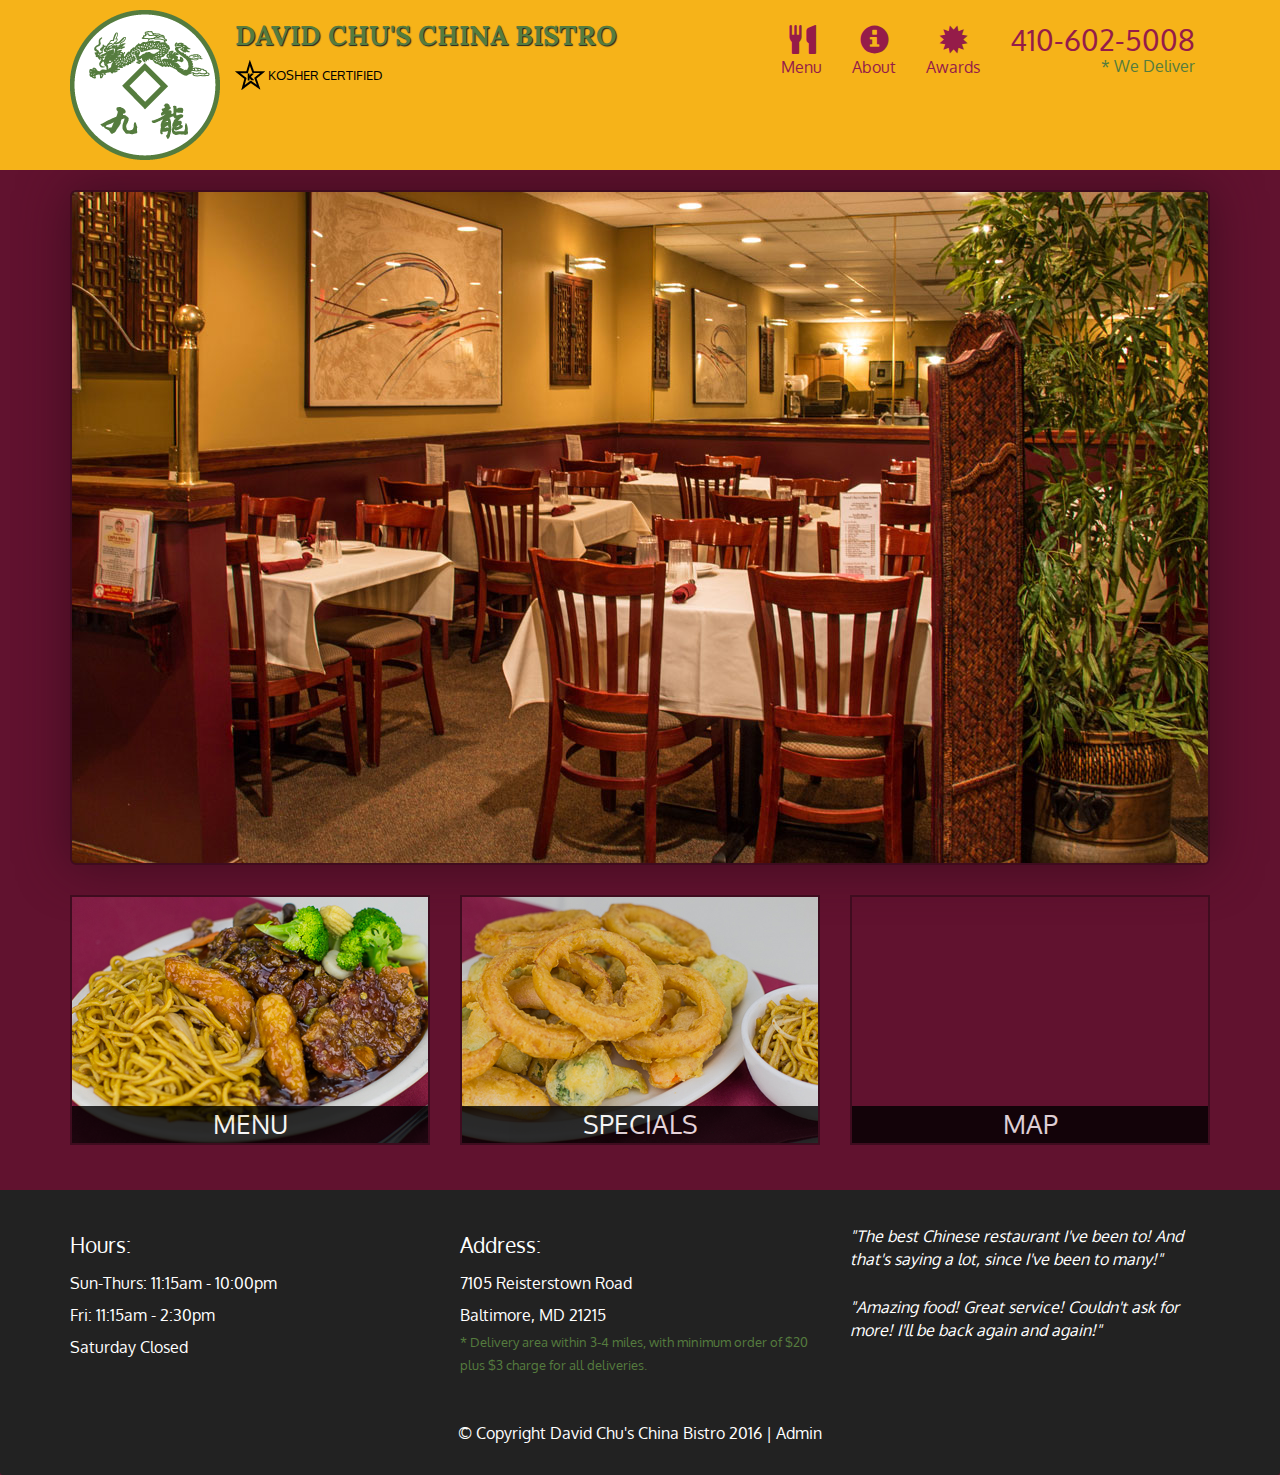
==== index.html @ 9f66aad6 "first commit" ====
<!DOCTYPE html>
<html lang="en">
  <head>
    <meta charset="utf-8">
    <meta http-equiv="X-UA-Compatible" content="IE=edge">
    <meta name="viewport" content="width=device-width, initial-scale=1">
    <title>David Chu's China Bistro</title>
    <link href='https://fonts.googleapis.com/css?family=Oxygen:400,300,700' rel='stylesheet' type='text/css'>
    <link href='https://fonts.googleapis.com/css?family=Lora' rel='stylesheet' type='text/css'>
    <link rel="stylesheet" href="css/bootstrap.min.css">
    <link rel="stylesheet" href="css/restaurant.css">
    <link rel="stylesheet" href="css/common.css">
  </head>
  <body ng-app="restaurant" ng-strict-di>

    <!-- Fixed position loading indicator -->
    <loading class="loading-indicator"></loading>

    <header>
      <nav id="header-nav" class="navbar navbar-default">
        <div class="container">
          <div class="navbar-header">
            <a href="index.html" class="pull-left visible-md visible-lg">
              <div id="logo-img" alt="Logo image"></div>
            </a>

            <div class="navbar-brand">
              <a href="index.html"><h1>David Chu's China Bistro</h1></a>
              <p>
              <img src="images/star-k-logo.png" alt="Kosher certification">
              <span>Kosher Certified</span>
              </p>
            </div>

            <button id="navbarToggle" type="button" class="navbar-toggle collapsed" data-toggle="collapse" data-target="#collapsable-nav" aria-expanded="false">
              <span class="sr-only">Toggle navigation</span>
              <span class="icon-bar"></span>
              <span class="icon-bar"></span>
              <span class="icon-bar"></span>
            </button>
          </div>

          <div id="collapsable-nav" class="collapse navbar-collapse">
            <ul id="nav-list" class="nav navbar-nav navbar-right">
              <li id="navHomeButton" class="visible-xs">
                <a href="index.html">
                  <span class="glyphicon glyphicon-home"></span> Home</a>
              </li>
              <li id="navMenuButton" ui-sref-active="active">
                <a ui-sref="public.menu">
                  <span class="glyphicon glyphicon-cutlery"></span><br class="hidden-xs"> Menu</a>
              </li>
              <li>
                <a href="#">
                  <span class="glyphicon glyphicon-info-sign"></span><br class="hidden-xs"> About</a>
              </li>
              <li>
                <a href="#">
                  <span class="glyphicon glyphicon-certificate"></span><br class="hidden-xs"> Awards</a>
              </li>
              <li id="phone" class="hidden-xs">
                <a href="tel:410-602-5008">
                  <span>410-602-5008</span></a><div>* We Deliver</div>
              </li>
            </ul><!-- #nav-list -->
          </div><!-- .collapse .navbar-collapse -->
        </div><!-- .container -->
      </nav><!-- #header-nav -->
    </header>

    <div id="call-btn" class="visible-xs">
      <a class="btn" href="tel:410-602-5008">
        <span class="glyphicon glyphicon-earphone"></span>
        410-602-5008
      </a>
    </div>
    <div id="xs-deliver" class="text-center visible-xs">* We Deliver</div>

    <ui-view>
      <div class="text-center initial-loading">
        <h2>Loading Site...</h2>
      </div>
    </ui-view>

    <footer class="panel-footer">
      <div class="container">
        <div class="row">
          <section id="hours" class="col-sm-4">
            <span>Hours:</span><br>
            Sun-Thurs: 11:15am - 10:00pm<br>
            Fri: 11:15am - 2:30pm<br>
            Saturday Closed
            <hr class="visible-xs">
          </section>
          <section id="address" class="col-sm-4">
            <span>Address:</span><br>
            7105 Reisterstown Road<br>
            Baltimore, MD 21215
            <p>* Delivery area within 3-4 miles, with minimum order of $20 plus $3 charge for all deliveries.</p>
            <hr class="visible-xs">
          </section>
          <section id="testimonials" class="col-sm-4">
            <p>"The best Chinese restaurant I've been to! And that's saying a lot, since I've been to many!"</p>
            <p>"Amazing food! Great service! Couldn't ask for more! I'll be back again and again!"</p>
          </section>
        </div>
        <div class="text-center">
          &copy; Copyright David Chu's China Bistro 2016 |
          <a ui-sref="admin.auth">Admin</a></div>
      </div>
    </footer>

    <!-- Libs -->
    <script src="lib/jquery-2.1.4.min.js"></script>
    <script src="lib/bootstrap.min.js"></script>
    <script src="lib/angular.min.js"></script>
    <script src="lib/angular-ui-router.min.js"></script>

    <!-- Main Restaurant Module -->
    <script src="src/restaurant.module.js"></script>

    <!-- Common Module -->
    <script src="src/common/common.module.js"></script>
    <script src="src/common/loading/loading.component.js"></script>
    <script src="src/common/loading/loading.interceptor.js"></script>
    <script src="src/common/menu.service.js"></script>

    <!-- Public Module -->
    <script src="src/public/public.module.js"></script>
    <script src="src/public/public.routes.js"></script>
    <script src="src/public/menu/menu.controller.js"></script>
    <script src="src/public/menu-category/menu-category.component.js"></script>
    <script src="src/public/menu-items/menu-items.controller.js"></script>
    <script src="src/public/menu-item/menu-item.component.js"></script>

    <!-- ADMIN SITE -->

    <!--Application files -->

  </body>

</html>
---- css/restaurant.css ----
body {
  font-size: 16px;
  color: #fff;
  background-color: #61122f;
  font-family: 'Oxygen', sans-serif;
}

.initial-loading {
  margin-top: 60px;
}

/** HEADER **/
#header-nav {
  background-color: #f6b319;
  border-radius: 0;
  border: 0;
}

#logo-img {
  background: url('../images/restaurant-logo_large.png') no-repeat;
  width: 150px;
  height: 150px;
  margin: 10px 15px 10px 0;
}

.navbar-brand {
  padding-top: 25px;
}
.navbar-brand h1 { /* Restaurant name */
  font-family: 'Lora', serif;
  color: #557c3e;
  font-size: 1.5em;
  text-transform: uppercase;
  font-weight: bold;
  text-shadow: 1px 1px 1px #222;
  margin-top: 0;
  margin-bottom: 0;
  line-height: .75;
}
.navbar-brand a:hover, .navbar-brand a:focus {
  text-decoration: none;
}
.navbar-brand p { /* Kosher cert */
  color: #000;
  text-transform: uppercase;
  font-size: .7em;
  margin-top: 15px;
}
.navbar-brand p span { /* Star-K */
  vertical-align: middle;
}

#nav-list {
  margin-top: 10px;
}
#nav-list a {
  color: #951C49;
  text-align: center;
}
#nav-list a:hover {
  background: #E7E7E7;
}
#nav-list a span {
  font-size: 1.8em;
}

#phone {
  margin-top: 5px;
}
#phone a { /* Phone number */
  text-align: right;
  padding-bottom: 0;
}
#phone div { /* We Deliver */
  color: #557c3e;
  text-align: right;
  padding-right: 15px;
}

.navbar-header button.navbar-toggle, .navbar-header .icon-bar {
  border: 1px solid #61122f;
}
.navbar-header button.navbar-toggle {
  clear: both;
  margin-top: -30px;
}
/* END HEADER */

/* FOOTER */
.panel-footer {
  margin-top: 30px;
  padding-top: 35px;
  padding-bottom: 30px;
  background-color: #222;
  border-top: 0;
}
.panel-footer div.row {
  margin-bottom: 35px;
}
#hours, #address {
  line-height: 2;
}
#hours > span, #address > span {
  font-size: 1.3em;
}
#address p {
  color: #557c3e;
  font-size: .8em;
  line-height: 1.8;
}
#testimonials {
  font-style: italic;
}
#testimonials p:nth-child(2) {
  margin-top: 25px;
}
a[ui-sref="admin.auth"] {
  color: #fff;
}
/* END FOOTER */

/********** Medium devices only **********/
@media (min-width: 992px) and (max-width: 1199px) {
  /* Header */
  #logo-img {
    background: url('../images/restaurant-logo_medium.png') no-repeat;
    width: 100px;
    height: 100px;
    margin: 5px 5px 5px 0;
  }
  /* End Header */
}


/********** Extra small devices only **********/
@media (max-width: 767px) {
  /* Header */
  .navbar-brand {
    padding-top: 10px;
    height: 80px;
  }
  .navbar-brand h1 { /* Restaurant name */
    padding-top: 10px;
    font-size: 5vw; /* 1vw = 1% of viewport width */
  }
  .navbar-brand p { /* Kosher cert */
    font-size: .6em;
    margin-top: 12px;
  }
  .navbar-brand p img { /* Star-K */
    height: 20px;
  }

  #collapsable-nav a { /* Collapsed nav menu text */
    font-size: 1.2em;
  }
  #collapsable-nav a span { /* Collapsed nav menu glyph */
    font-size: 1em;
    margin-right: 5px;
  }

  #call-btn > a {
    font-size: 1.5em;
    display: block;
    margin: 0 20px;
    padding: 10px;
    border: 2px solid #fff;
    background-color: #f6b319;
    color: #951c49;
  }
  #xs-deliver {
    margin-top: 5px;
    font-size: .7em;
    letter-spacing: .1em;
    text-transform: uppercase;
  }
  /* End Header */

  /* Footer */
  .panel-footer section {
    margin-bottom: 30px;
    text-align: center;
  }
  .panel-footer section:nth-child(3) {
    margin-bottom: 0; /* margin already exists on the whole row */
  }
  .panel-footer section hr {
    width: 50%;
  }
  /* End Footer */
}


/********** Super extra small devices Only :-) (e.g., iPhone 4) **********/
@media (max-width: 479px) {
  /* Header */
  .navbar-brand h1 { /* Restaurant name */
    padding-top: 5px;
    font-size: 6vw;
  }
  /* End Header */
}
---- css/common.css ----
.loading-indicator {
    display: block;
    width: 70px;
    position: fixed;
    left: 0;
    right: 0;
    margin: 0 auto;
    top: 40%;
    z-index: 100;
    background-color: #FFF;
}

.loading-indicator img {
    width: 70px;
    background-color: #FFF;
}

.ui-view-placeholder {
    margin-top: 60px;
}
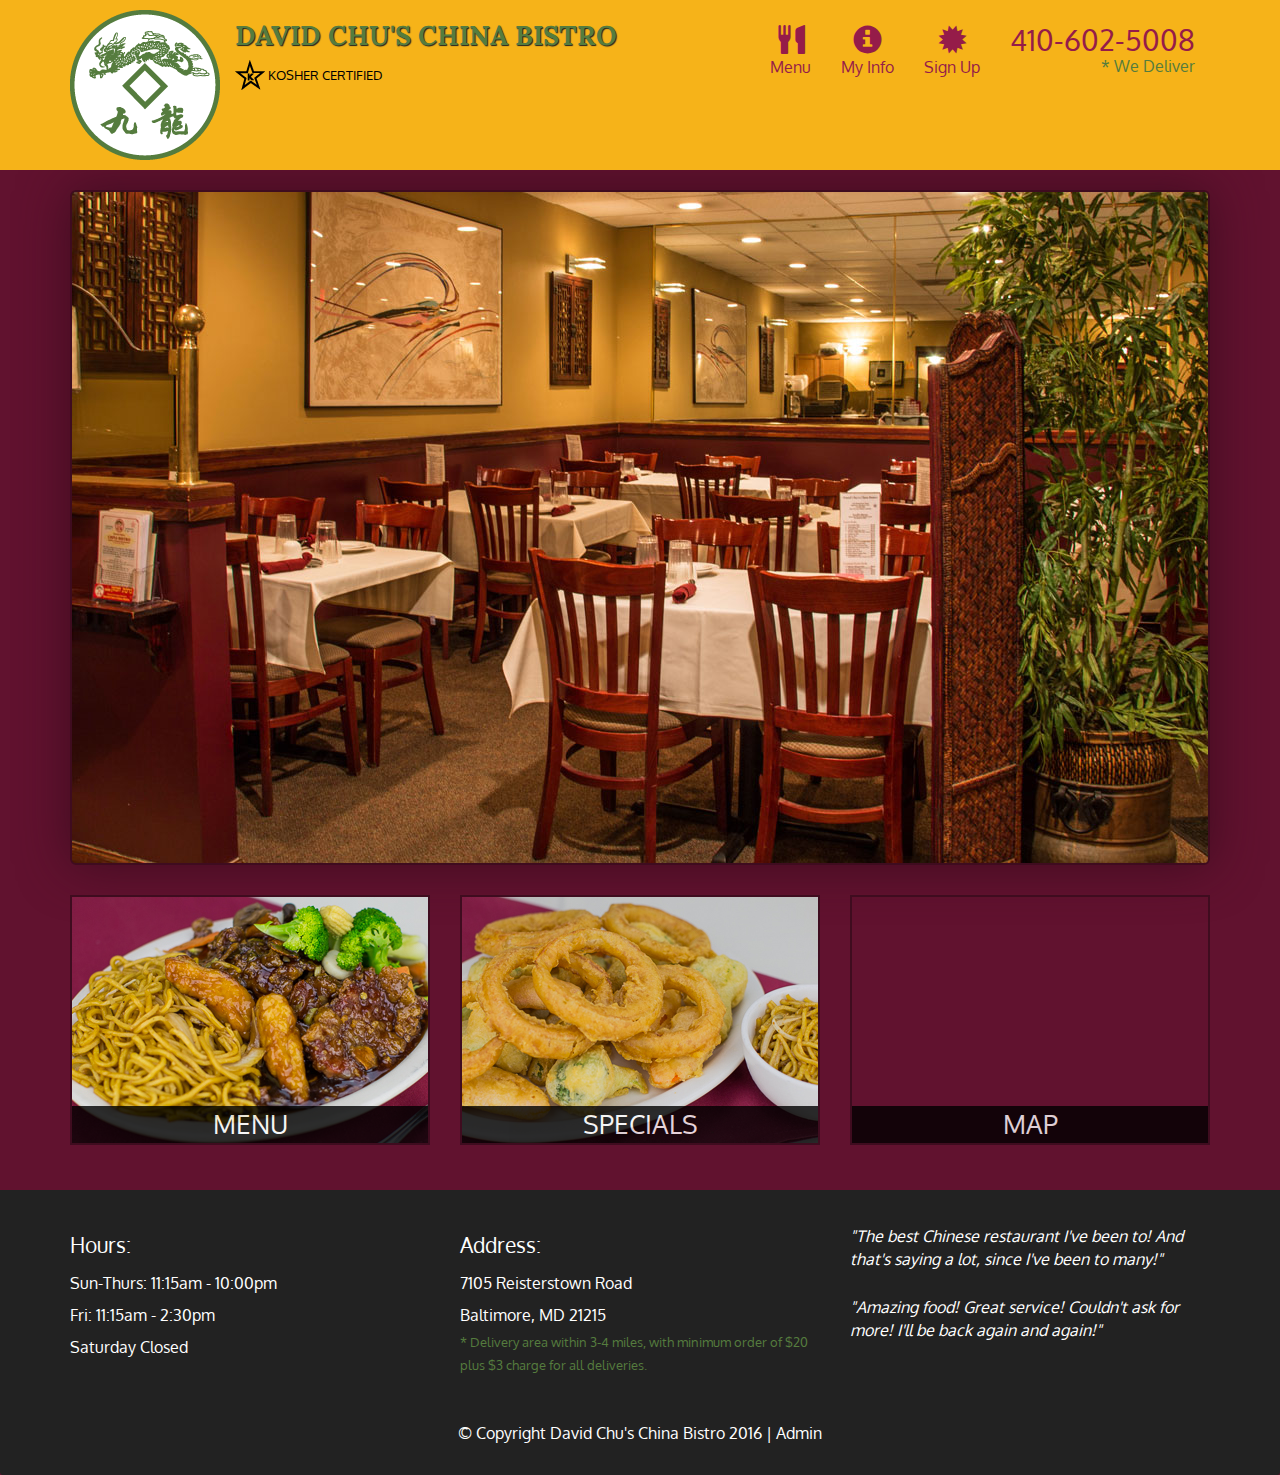
==== commit 40771ae9: "second commit" ====
--- a/index.html
+++ b/index.html
@@ -51,12 +51,12 @@
                   <span class="glyphicon glyphicon-cutlery"></span><br class="hidden-xs"> Menu</a>
               </li>
               <li>
-                <a href="#">
-                  <span class="glyphicon glyphicon-info-sign"></span><br class="hidden-xs"> About</a>
+                <a ui-sref="public.myinfo">
+                  <span class="glyphicon glyphicon-info-sign"></span><br class="hidden-xs"> My Info</a>
               </li>
               <li>
-                <a href="#">
-                  <span class="glyphicon glyphicon-certificate"></span><br class="hidden-xs"> Awards</a>
+                <a ui-sref="public.signup">
+                  <span class="glyphicon glyphicon-certificate"></span><br class="hidden-xs"> Sign Up</a>
               </li>
               <li id="phone" class="hidden-xs">
                 <a href="tel:410-602-5008">
@@ -124,6 +124,7 @@
     <script src="src/common/loading/loading.component.js"></script>
     <script src="src/common/loading/loading.interceptor.js"></script>
     <script src="src/common/menu.service.js"></script>
+    <script src="src/common/userinfo.service.js"></script>
 
     <!-- Public Module -->
     <script src="src/public/public.module.js"></script>
@@ -132,6 +133,8 @@
     <script src="src/public/menu-category/menu-category.component.js"></script>
     <script src="src/public/menu-items/menu-items.controller.js"></script>
     <script src="src/public/menu-item/menu-item.component.js"></script>
+    <script src="src/public/signup/signup.controller.js"></script>
+
 
     <!-- ADMIN SITE -->
 
